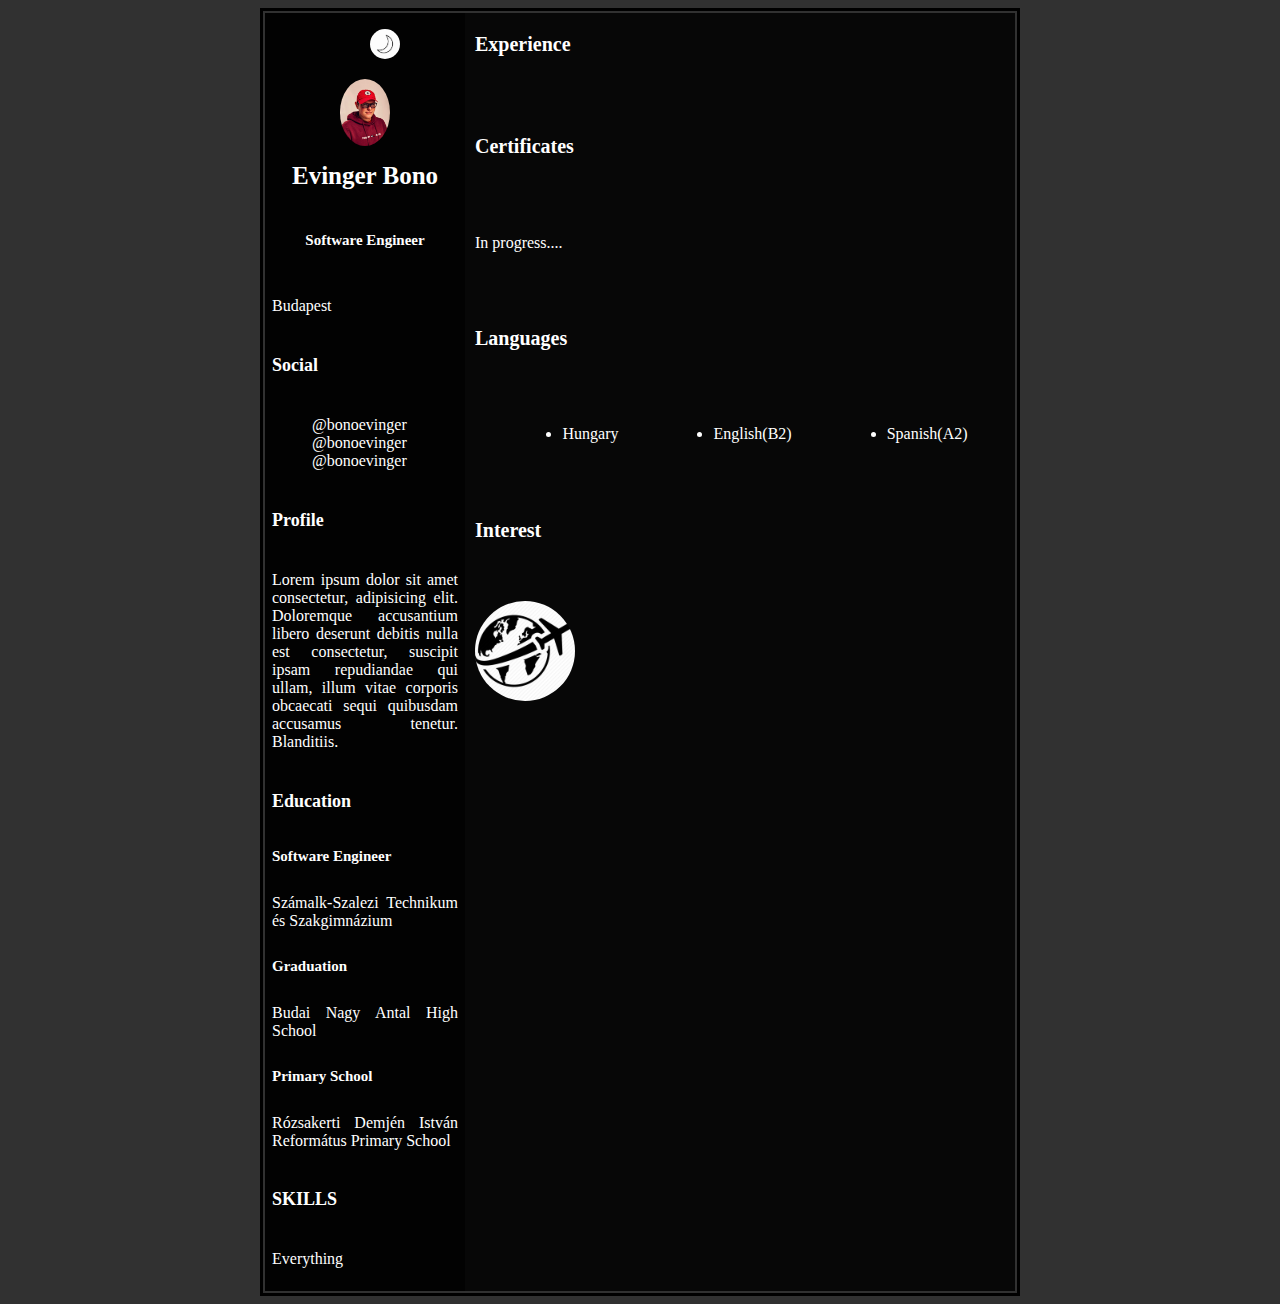
==== fekete.html @ 8d124a8b "Fel_Kesz" ====
<!DOCTYPE html>
<html lang="en">
<head>
    <meta charset="UTF-8">
    <meta name="description" content="Free Web tutorials">
    <meta name="keywords" content="HTML, CSS, JavaScript">
    <meta name="author" content="Evinger Bono önéletrajz">
    <meta name="viewport" content="width=device-width, initial-scale=1.0">
    <title>Evinger Bono</title>
    <link rel="stylesheet" href="situlsf.css">
</head>
<body>
    <main>
        <header>
            <ul>
                <li><a href="index.html"><img src="./kepek/hold.jpg" alt="Hold" style="max-width:30px;"></a></li>
            </ul>
            <img src="./kepek/en.jpg" alt="Evinger Bono" style="width: 50px">
            <h1>Evinger Bono</h1>
            <h5>Software Engineer</h5>
        </header>
        <article>
            <p>Budapest</p>
            <h4>Social</h4>
            <ul>
                <li>@bonoevinger</li>
                <li>@bonoevinger</li>
                <li>@bonoevinger</li>
            </ul>
            <h4>Profile</h4>
            <p>Lorem ipsum dolor sit amet consectetur, adipisicing elit. Doloremque accusantium libero deserunt debitis nulla est consectetur, suscipit ipsam repudiandae qui ullam, illum vitae corporis obcaecati sequi quibusdam accusamus tenetur. Blanditiis.</p>
            <h4>Education</h4>
            <h2>Software Engineer</h2>
            <p>Számalk-Szalezi Technikum és Szakgimnázium</p>
            <h2>Graduation</h2>
            <p>Budai Nagy Antal High School</p>
            <h2>Primary School</h2>
            <p>Rózsakerti Demjén István Református Primary School</p>
            <h4>SKILLS</h4>
            <p>Everything</p>

        </article>
        <aside>
            <h3>Experience</h3>

            <h3>Certificates</h3>
            <p>In progress....</p>
            <h3>Languages</h3>
            <ul>
                <li>Hungary</li>
                <li>English(B2)</li>
                <li>Spanish(A2)</li>
            </ul>
            <h3>Interest</h3>
            <img src="./kepek/travel.jpg" alt="Travel" style="width: 100px">

        </aside>
        <footer>

        </footer>
    </main>
</body>
</html>
---- situlsf.css ----
body{
    background-color: rgba(0, 0, 0, 0.808);
}
header{
    display: grid;
    grid-area: h;
    background-color: rgba(0, 0, 0, 0.952);
    text-align: center;
}
header ul li{
    list-style: none;

}
header img{
    margin: auto;
}
article{
    display: grid;
    grid-area: ar;
    background-color: rgba(0, 0, 0, 0.952);
    padding: 7px;
    text-align: justify;

}

aside{
    display: grid;
    grid-area: as;
    padding-left: 10px;
    background-color: rgba(0, 0, 0, 0.856);
}
img{
    border-radius: 100%;
}
footer{
    display: grid;
    grid-area: f;
    background-color: rgba(0, 0, 0, 0.856);
}
h1{
    font-size: 25px;
    text-align: center;
}
h2{
    font-size: 15px;
    font-weight: bolder;
}
h3{
    font-size: 20px;
}
h4{
    font-size: 18px;
}
h5{
    font-size: 15px;
    font-family: 'Times New Roman', Times, serif;
    text-align: center;
}
article ul li{
    list-style: none;
    clear: both;
}

aside ul{
    display: flex;
    justify-content: space-around;
}
aside ul li{
    text-align: start;
    padding: auto;
}

main{
    border: 3px solid black;
    color: white;
    max-width: 750px;
    padding: 2px;
    margin: auto;
    display: grid   ;
    grid-template-columns: 200px auto auto;
    grid-template-areas:    "h as as"
                            "ar as as"
                            "ar f f" 
                            "ar f f";

}
@media screen and (max-width:550px){
    main{
        display: grid;
        grid-template-columns: auto auto auto;
        grid-template-areas:    "h"
                                "ar"
                                "as"
                                "f";
    }
}
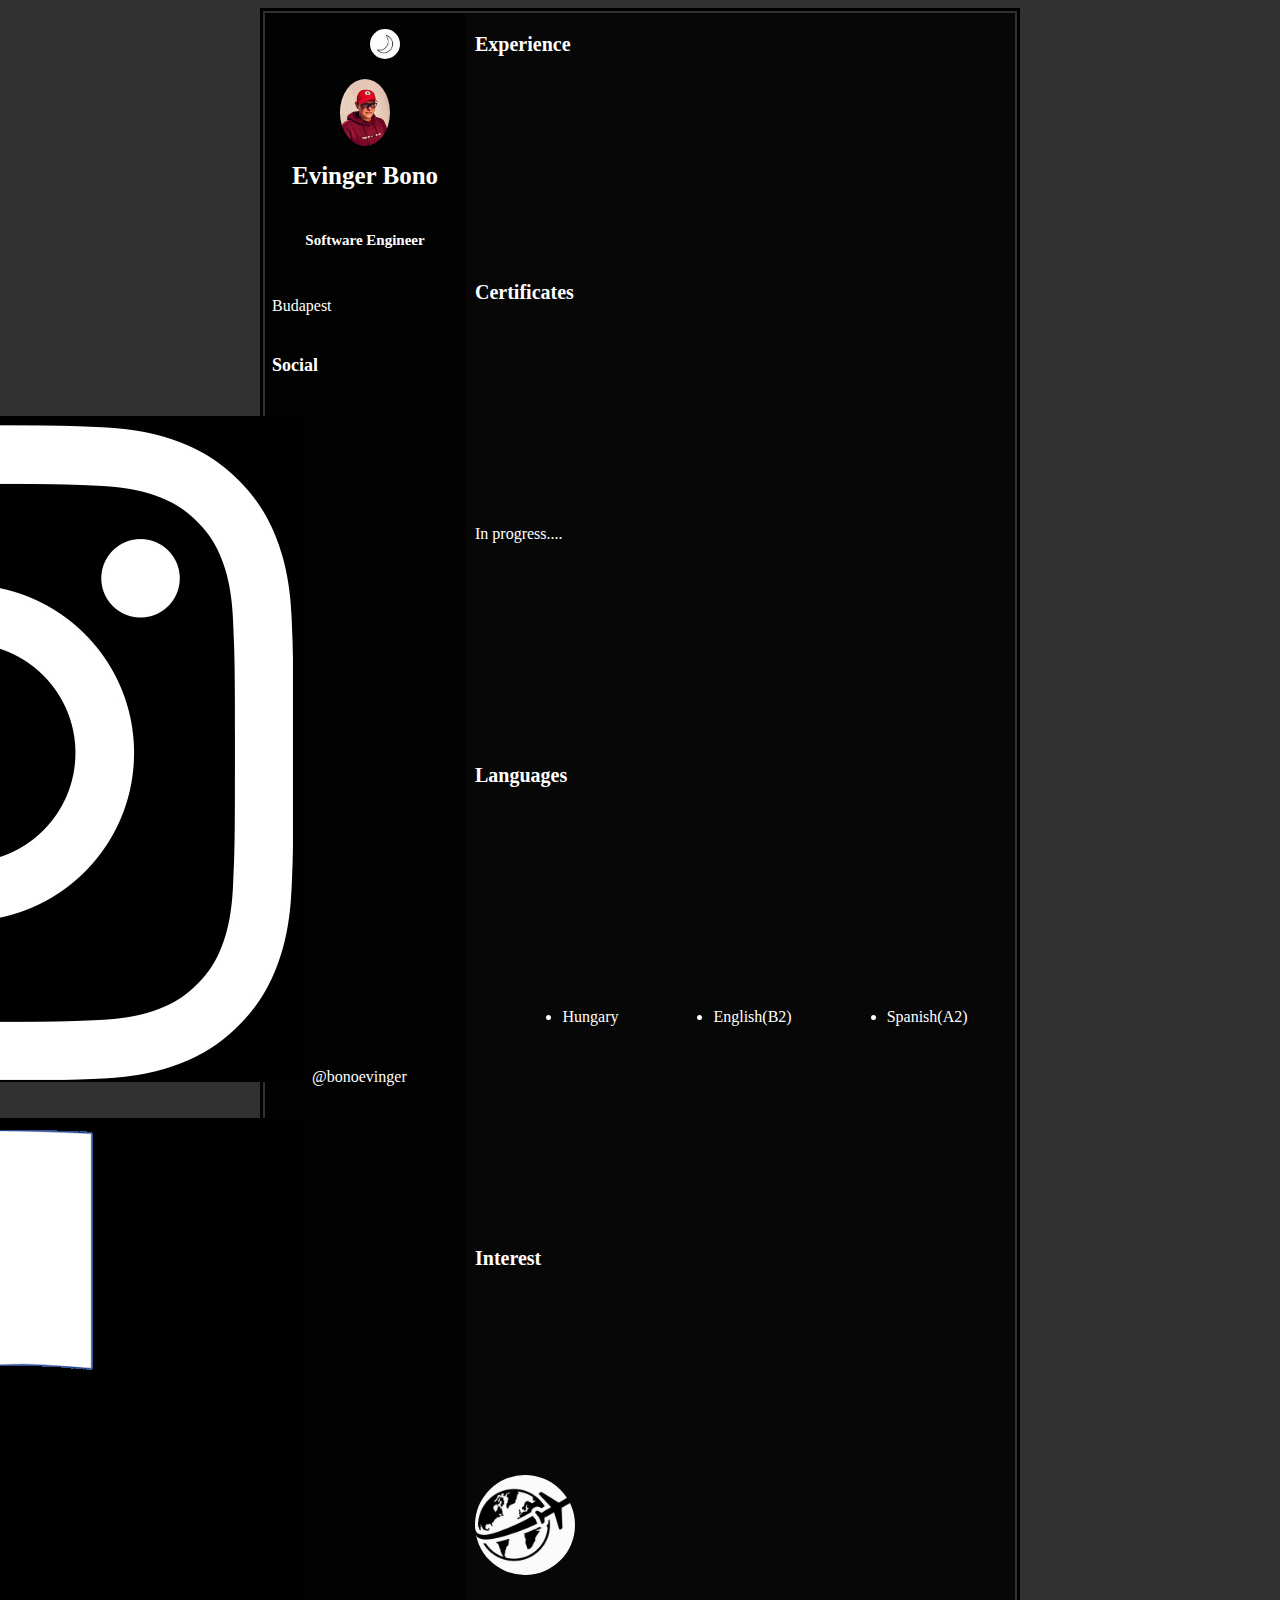
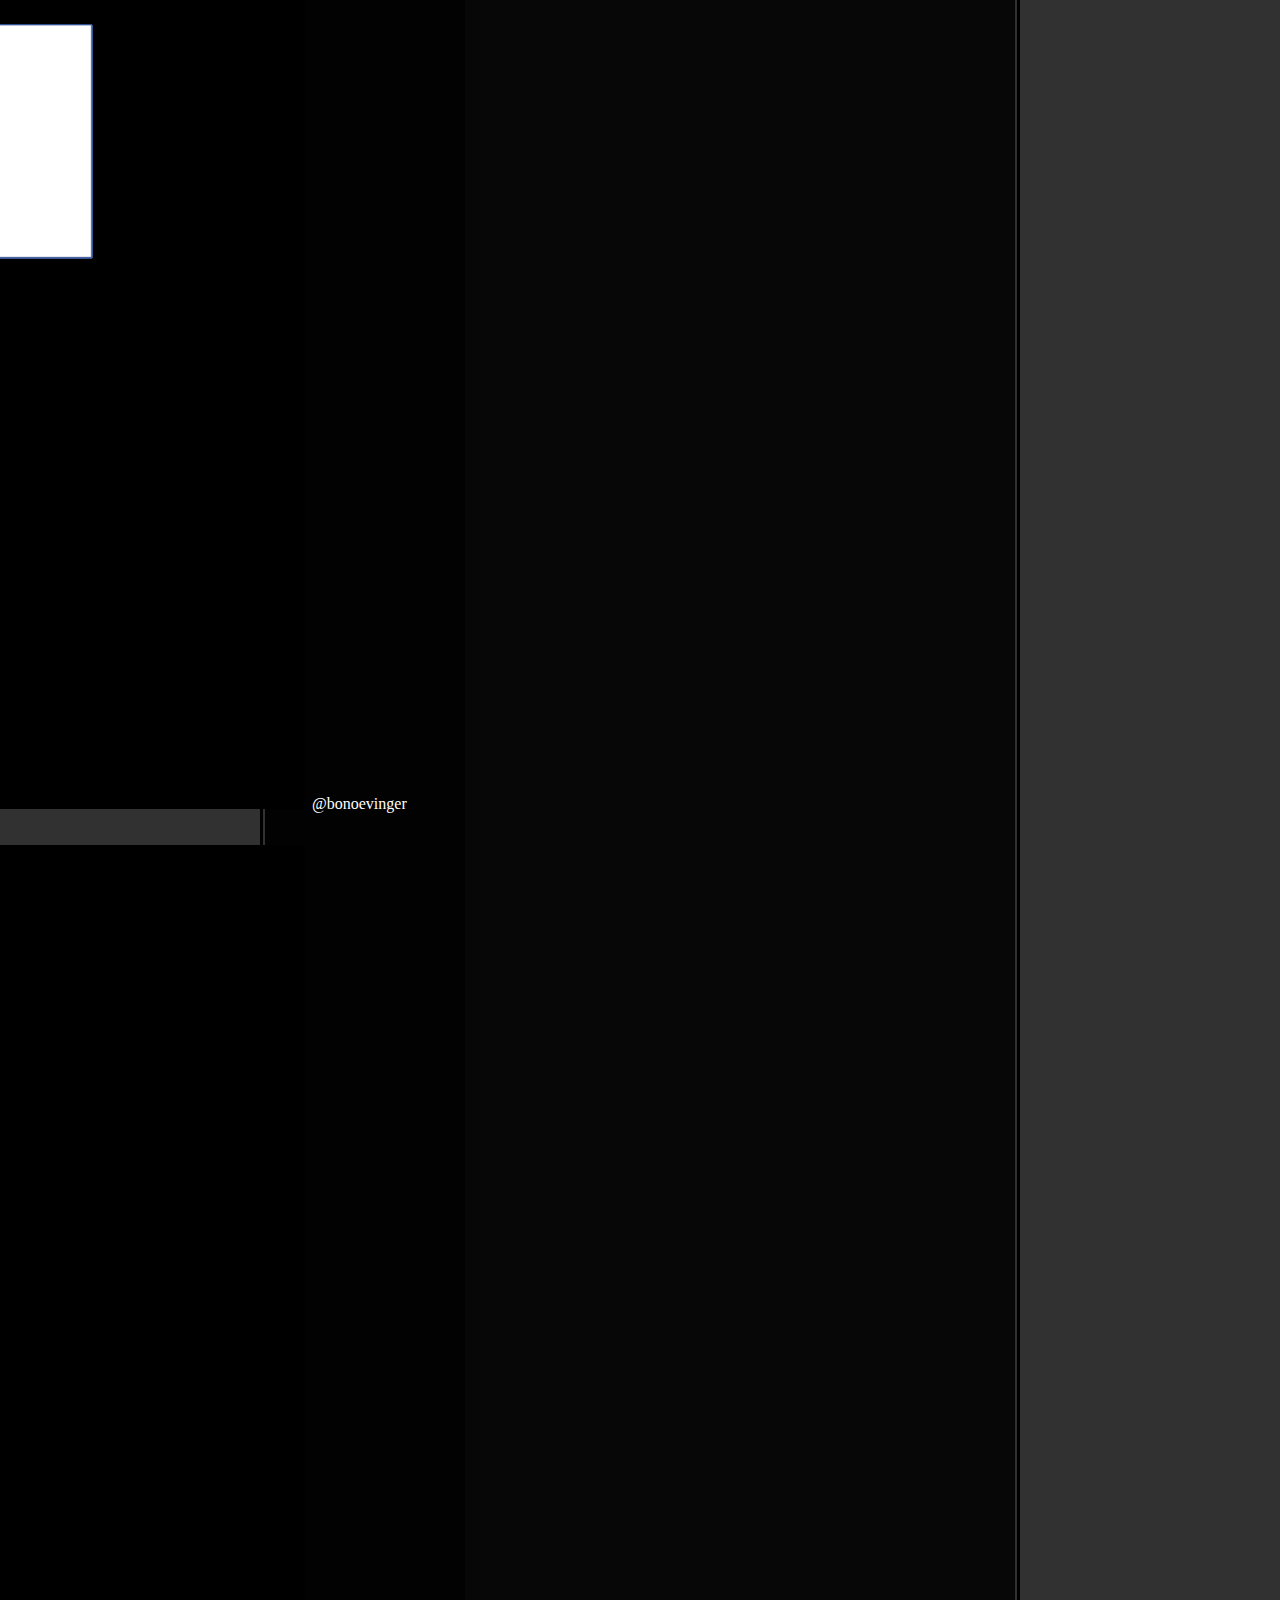
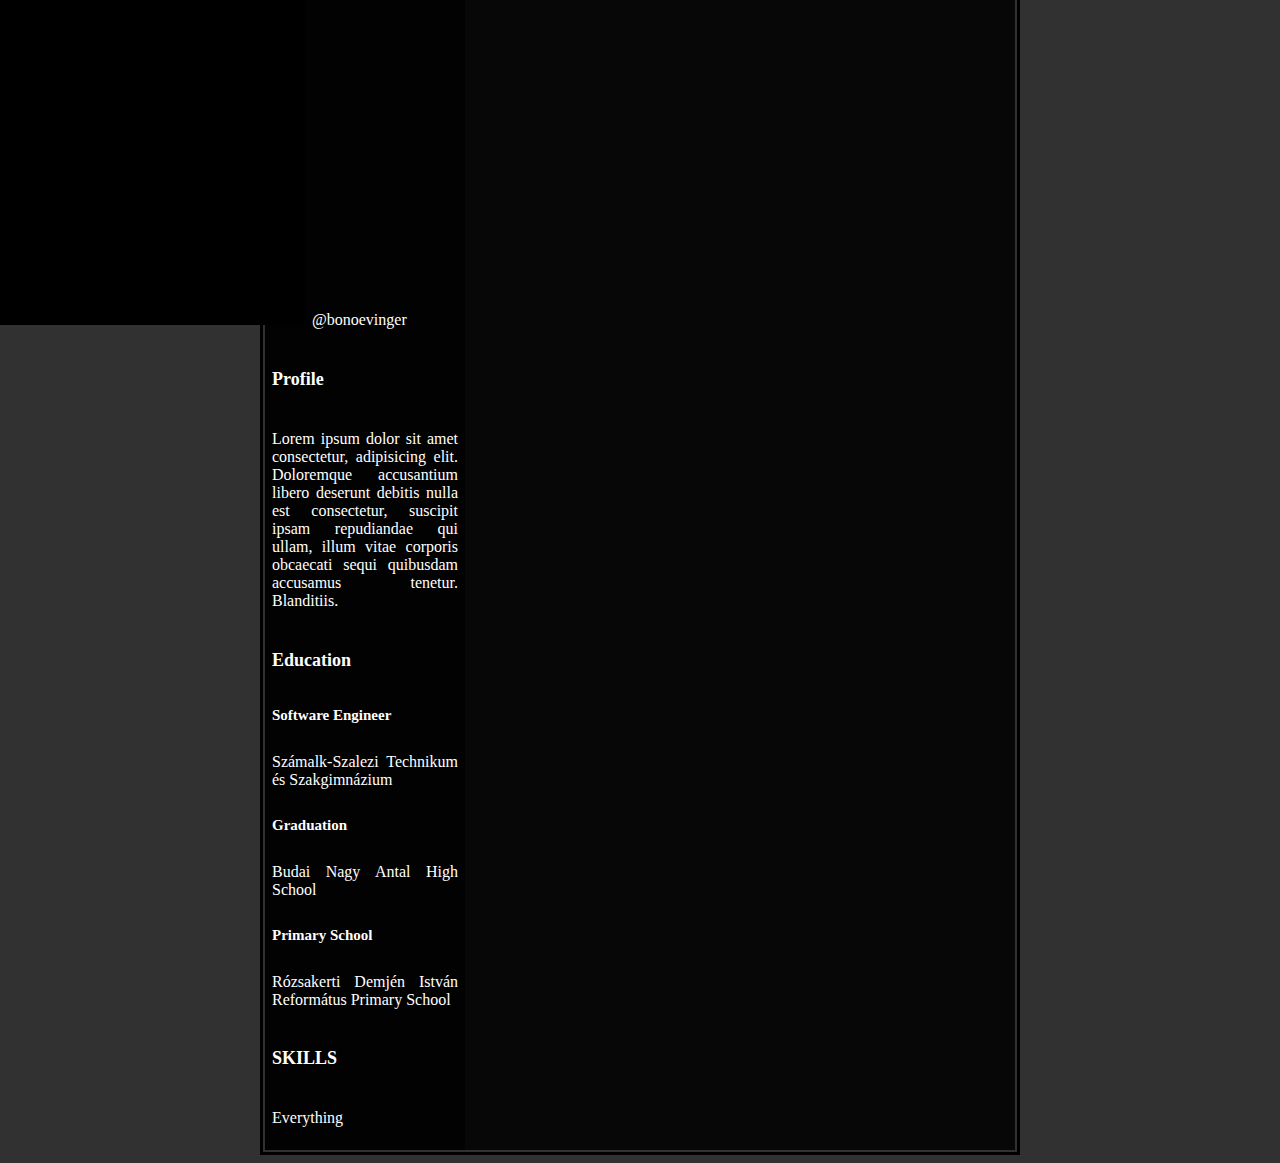
==== commit 7af4f872: "lifejlesztes" ====
--- a/fekete.html
+++ b/fekete.html
@@ -22,11 +22,21 @@
         <article>
             <p>Budapest</p>
             <h4>Social</h4>
-            <ul>
-                <li>@bonoevinger</li>
-                <li>@bonoevinger</li>
-                <li>@bonoevinger</li>
-            </ul>
+            <div class="insta">
+                <ul>
+                    <li>@bonoevinger</li>
+                </ul>
+            </div>
+            <div class="facebook">
+                <ul>
+                    <li>@bonoevinger</li>
+                </ul>
+            </div>
+            <div class="twitter">
+                <ul>
+                    <li>@bonoevinger</li>
+                </ul>
+            </div>
             <h4>Profile</h4>
             <p>Lorem ipsum dolor sit amet consectetur, adipisicing elit. Doloremque accusantium libero deserunt debitis nulla est consectetur, suscipit ipsam repudiandae qui ullam, illum vitae corporis obcaecati sequi quibusdam accusamus tenetur. Blanditiis.</p>
             <h4>Education</h4>
--- a/situlsf.css
+++ b/situlsf.css
@@ -22,7 +22,15 @@
     text-align: justify;
 
 }
-
+article .insta ul li{
+    list-style-image: url("./kepek/insta.jpg");
+}
+article .facebook ul li{
+    list-style-image: url("./kepek/face.jpg");
+}
+article .twitter ul li{
+    list-style-image: url("./kepek/twit.jpg");
+}
 aside{
     display: grid;
     grid-area: as;
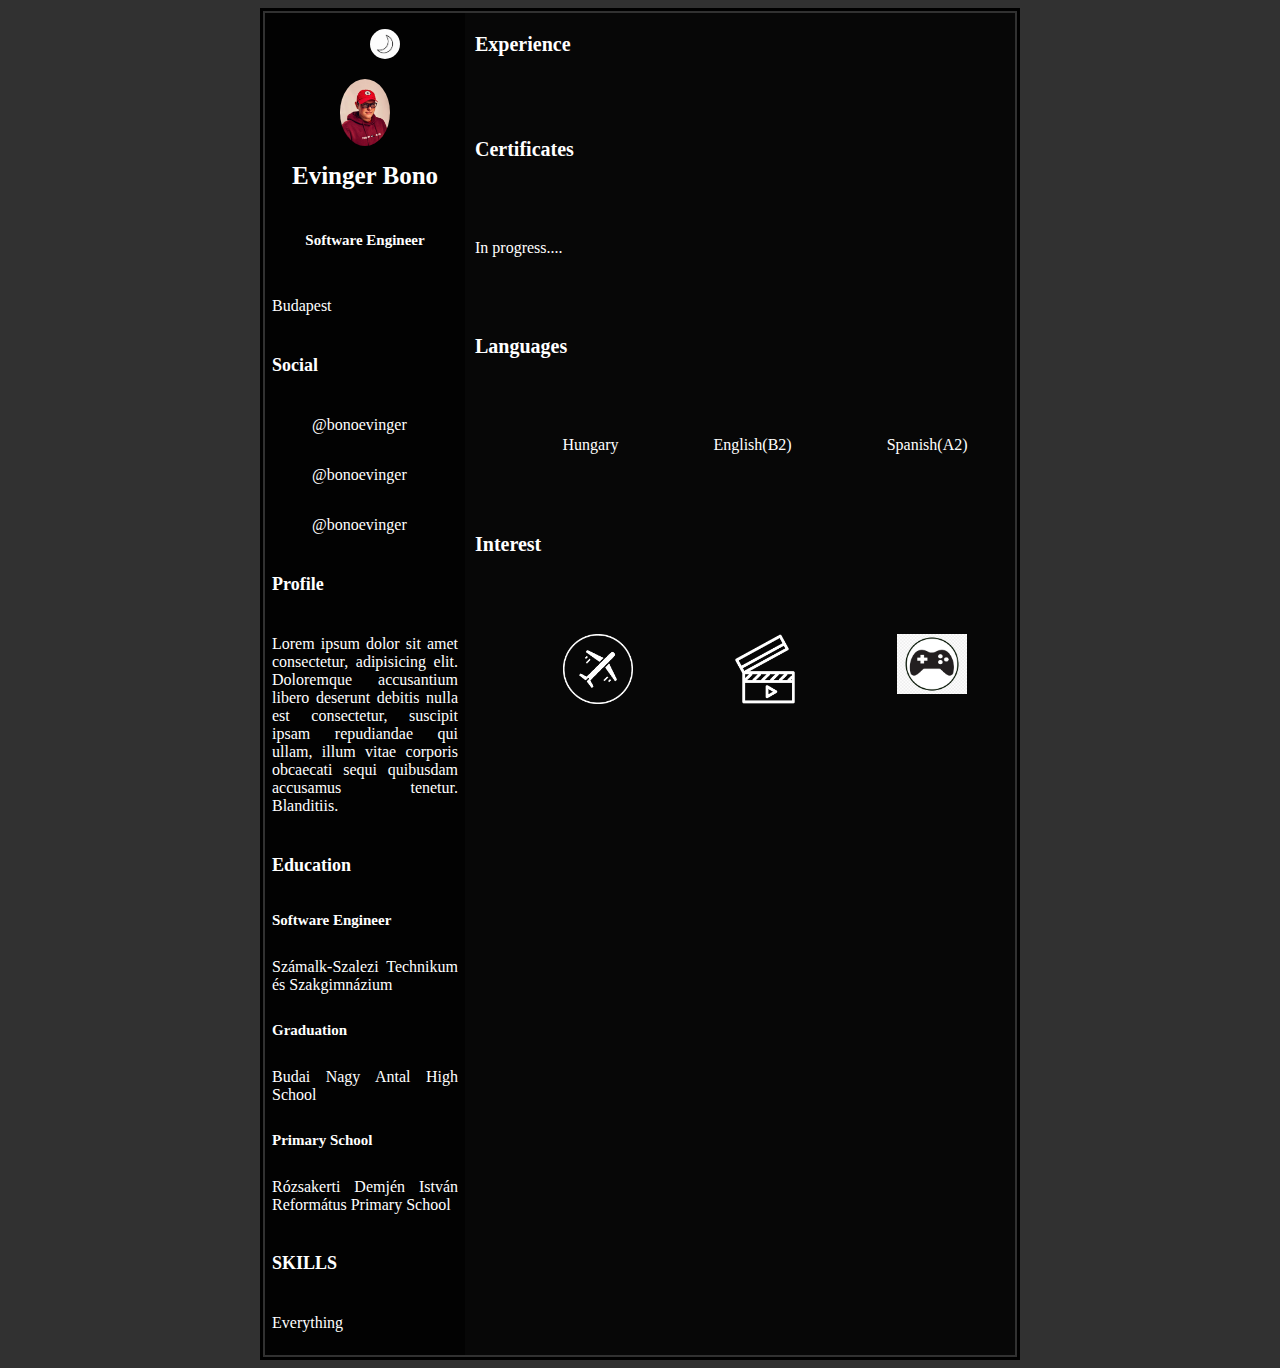
==== commit 9a5a6aca: "kepek_fejlesztese" ====
--- a/fekete.html
+++ b/fekete.html
@@ -62,8 +62,11 @@
                 <li>Spanish(A2)</li>
             </ul>
             <h3>Interest</h3>
-            <img src="./kepek/travel.jpg" alt="Travel" style="width: 100px">
-
+            <ul>
+                <li><img src="./kepek/travelf.png" alt="Travel" style="width: 70px"></li>
+                <li><img src="./kepek/filmf.png" alt="Movie" style="width: 70px"></li>
+                <li><img src="./kepek/game.jpg" alt="Game" style="width: 70px"></li>
+            </ul>
         </aside>
         <footer>
 
--- a/situlsf.css
+++ b/situlsf.css
@@ -13,6 +13,7 @@
 }
 header img{
     margin: auto;
+    border-radius: 100%;
 }
 article{
     display: grid;
@@ -23,13 +24,13 @@
 
 }
 article .insta ul li{
-    list-style-image: url("./kepek/insta.jpg");
+    list-style-image: url("");
 }
 article .facebook ul li{
-    list-style-image: url("./kepek/face.jpg");
+    list-style-image: url("");
 }
 article .twitter ul li{
-    list-style-image: url("./kepek/twit.jpg");
+    list-style-image: url("");
 }
 aside{
     display: grid;
@@ -37,9 +38,7 @@
     padding-left: 10px;
     background-color: rgba(0, 0, 0, 0.856);
 }
-img{
-    border-radius: 100%;
-}
+
 footer{
     display: grid;
     grid-area: f;
@@ -76,6 +75,7 @@
 aside ul li{
     text-align: start;
     padding: auto;
+    list-style: none;
 }
 
 main{
